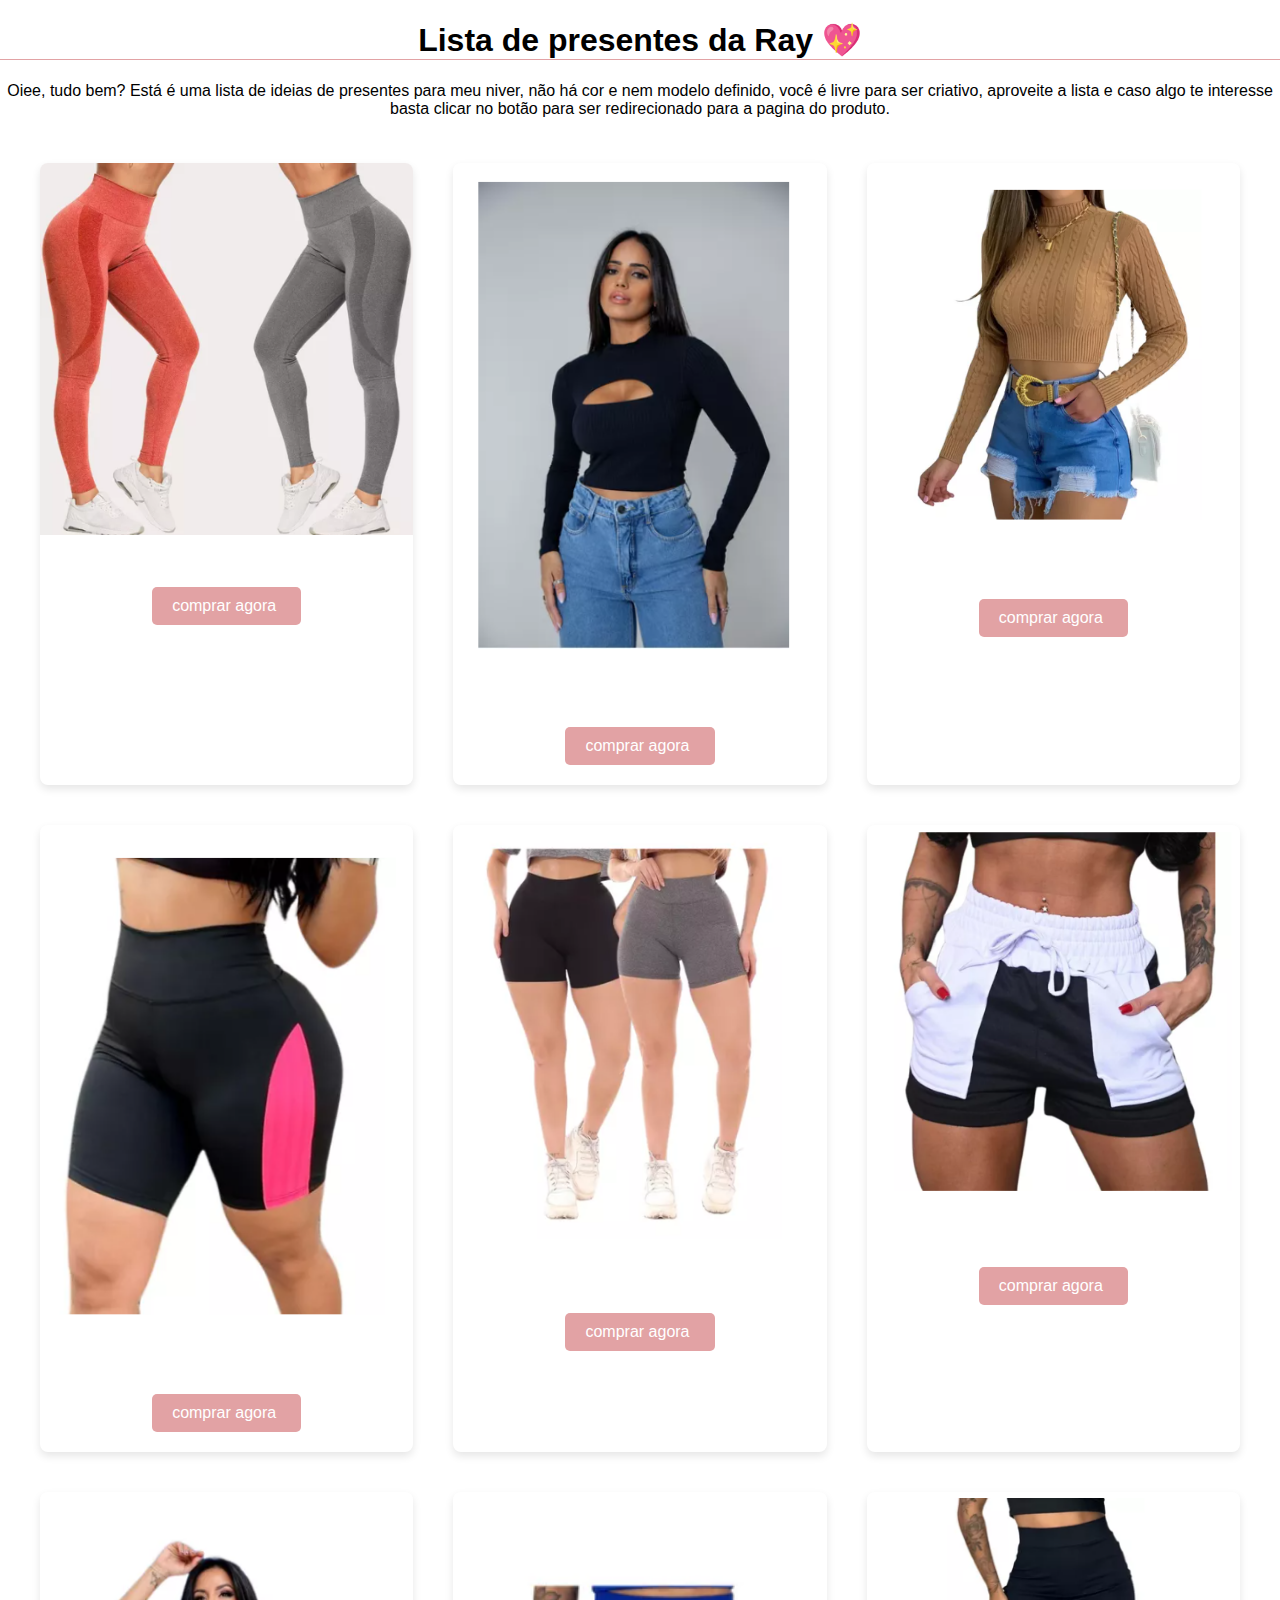
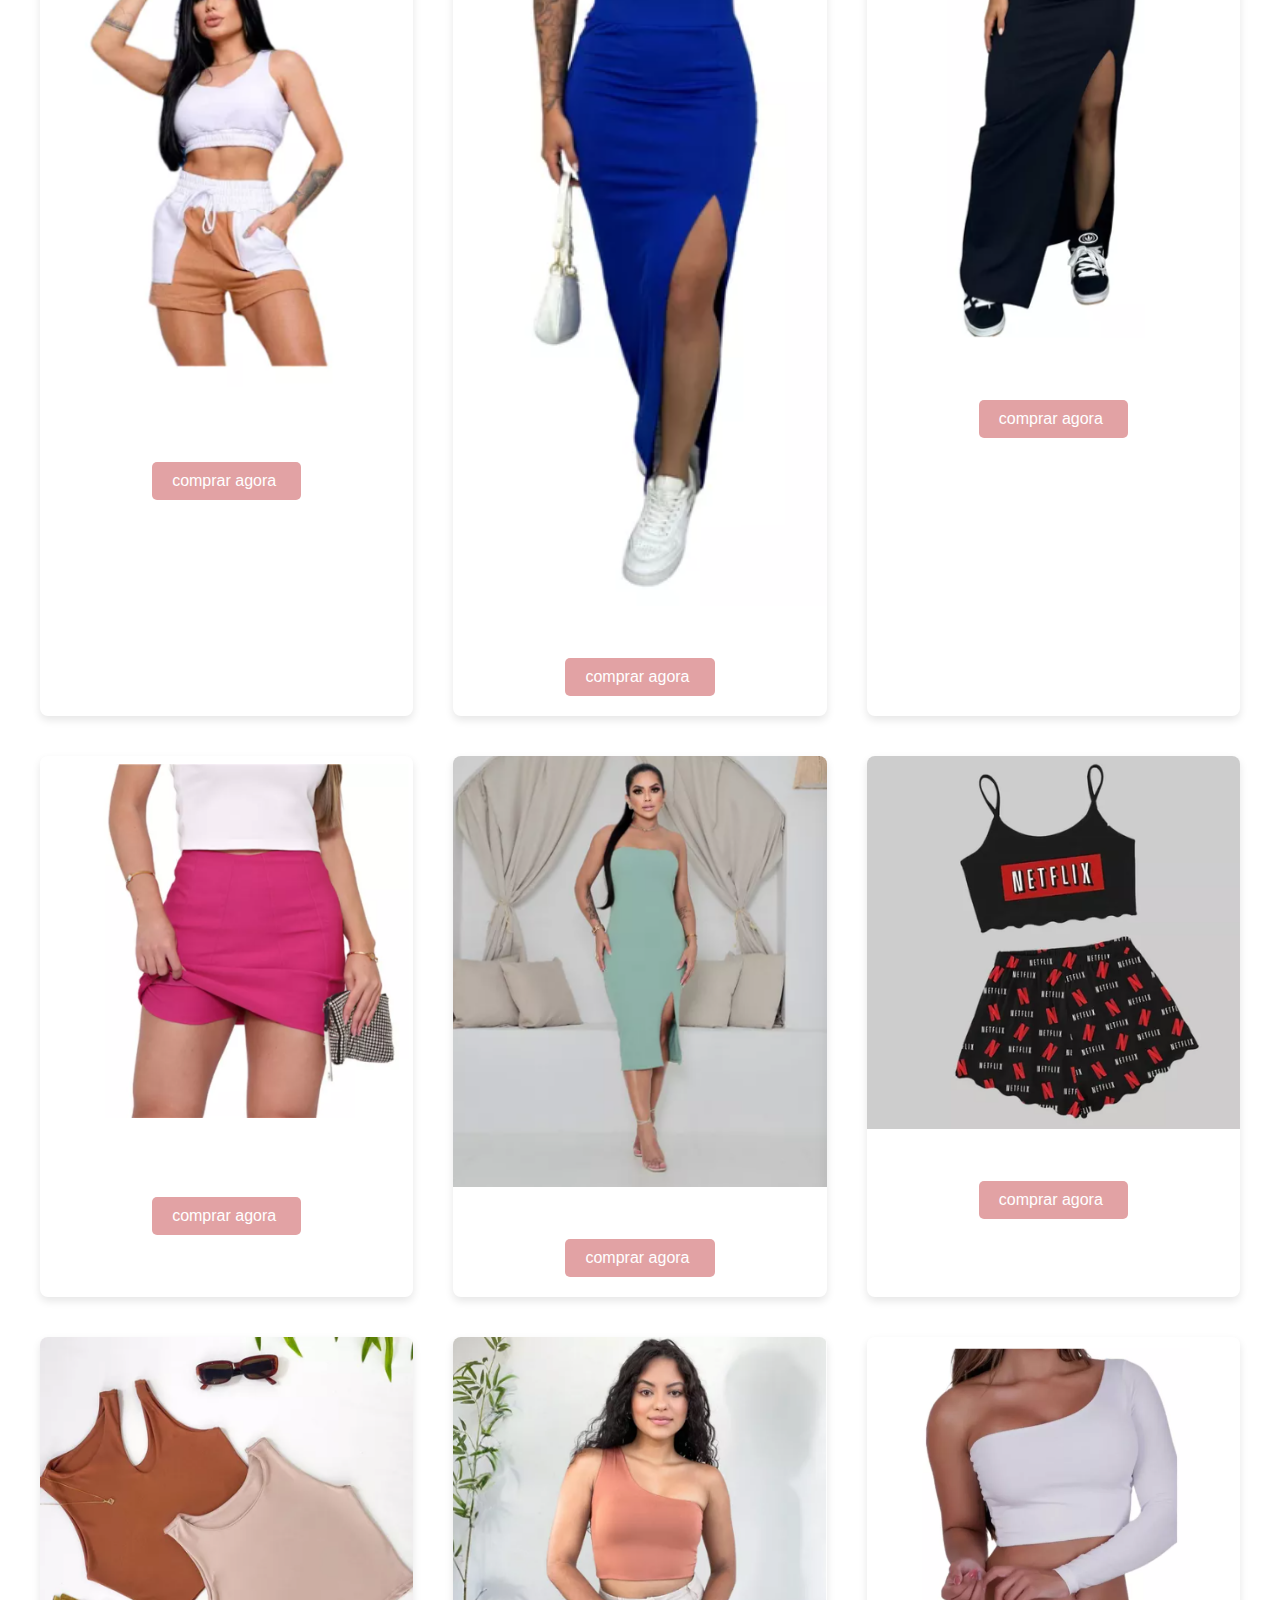
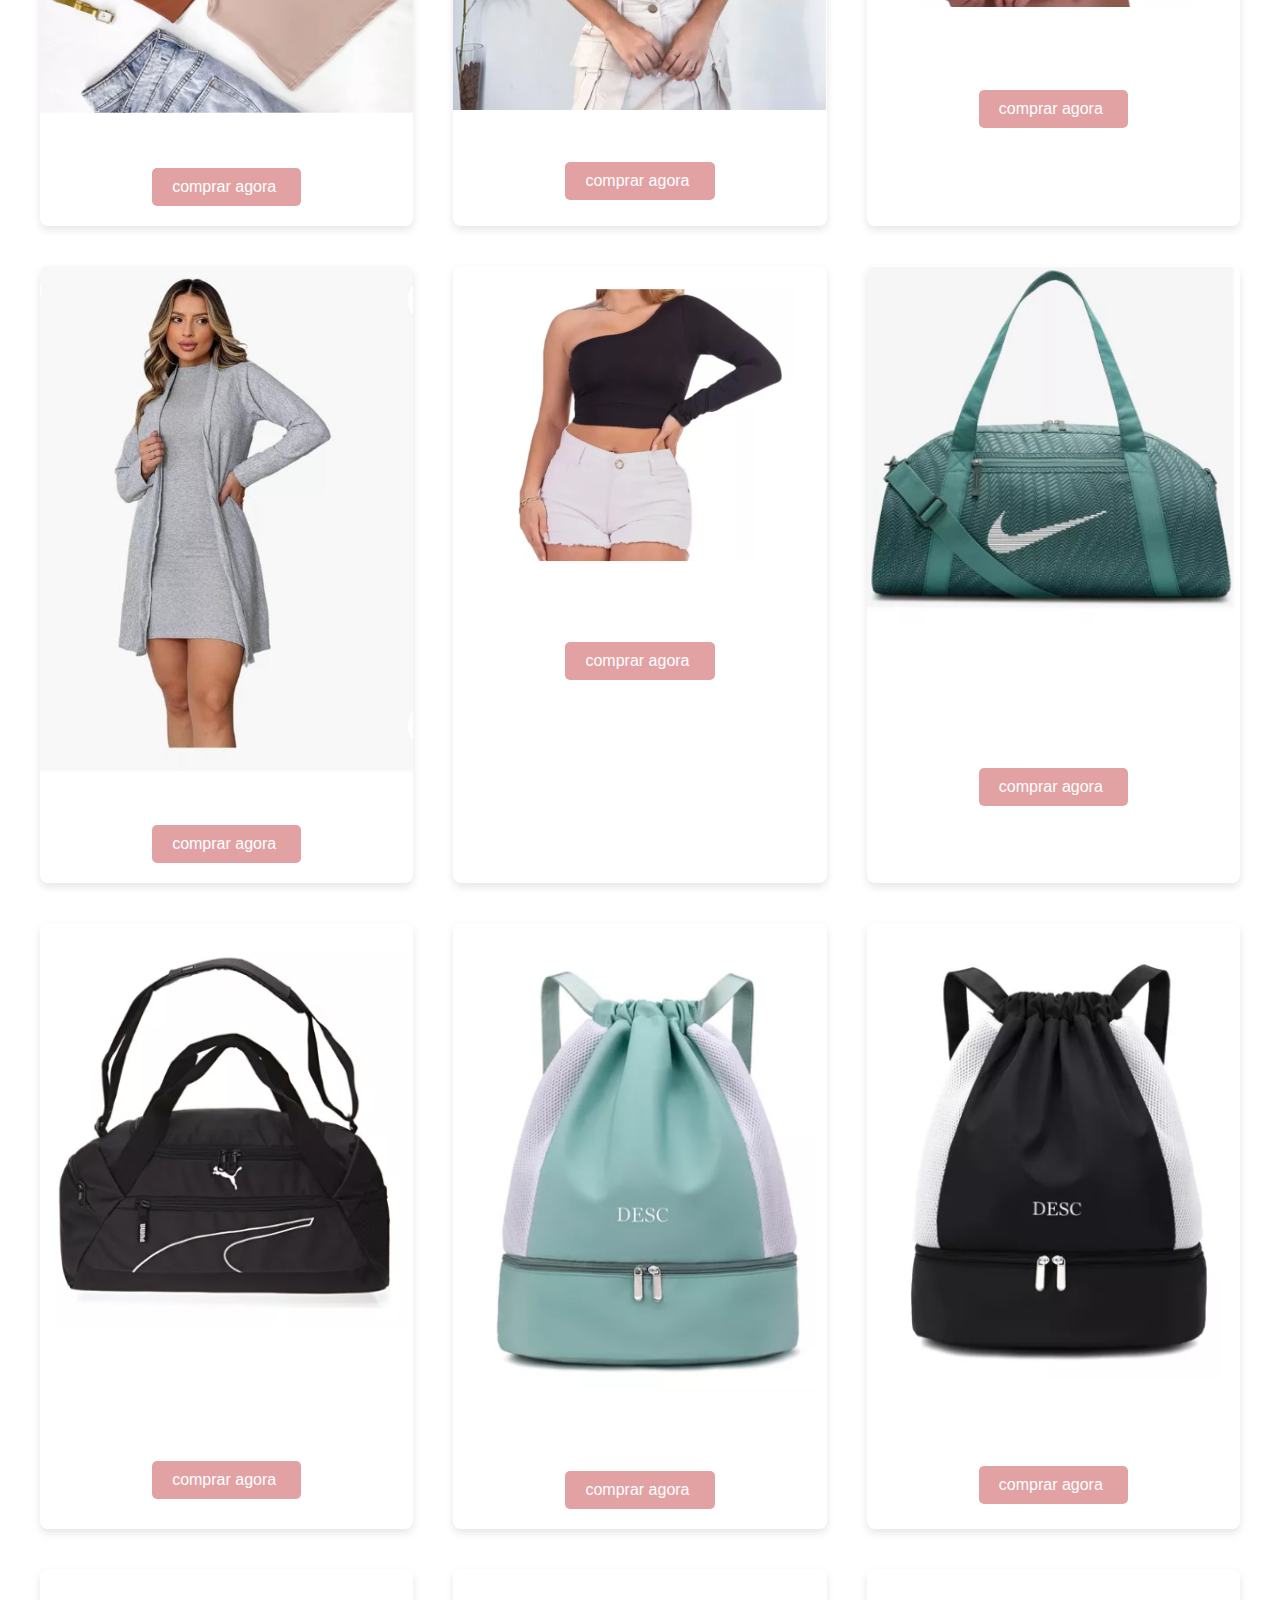
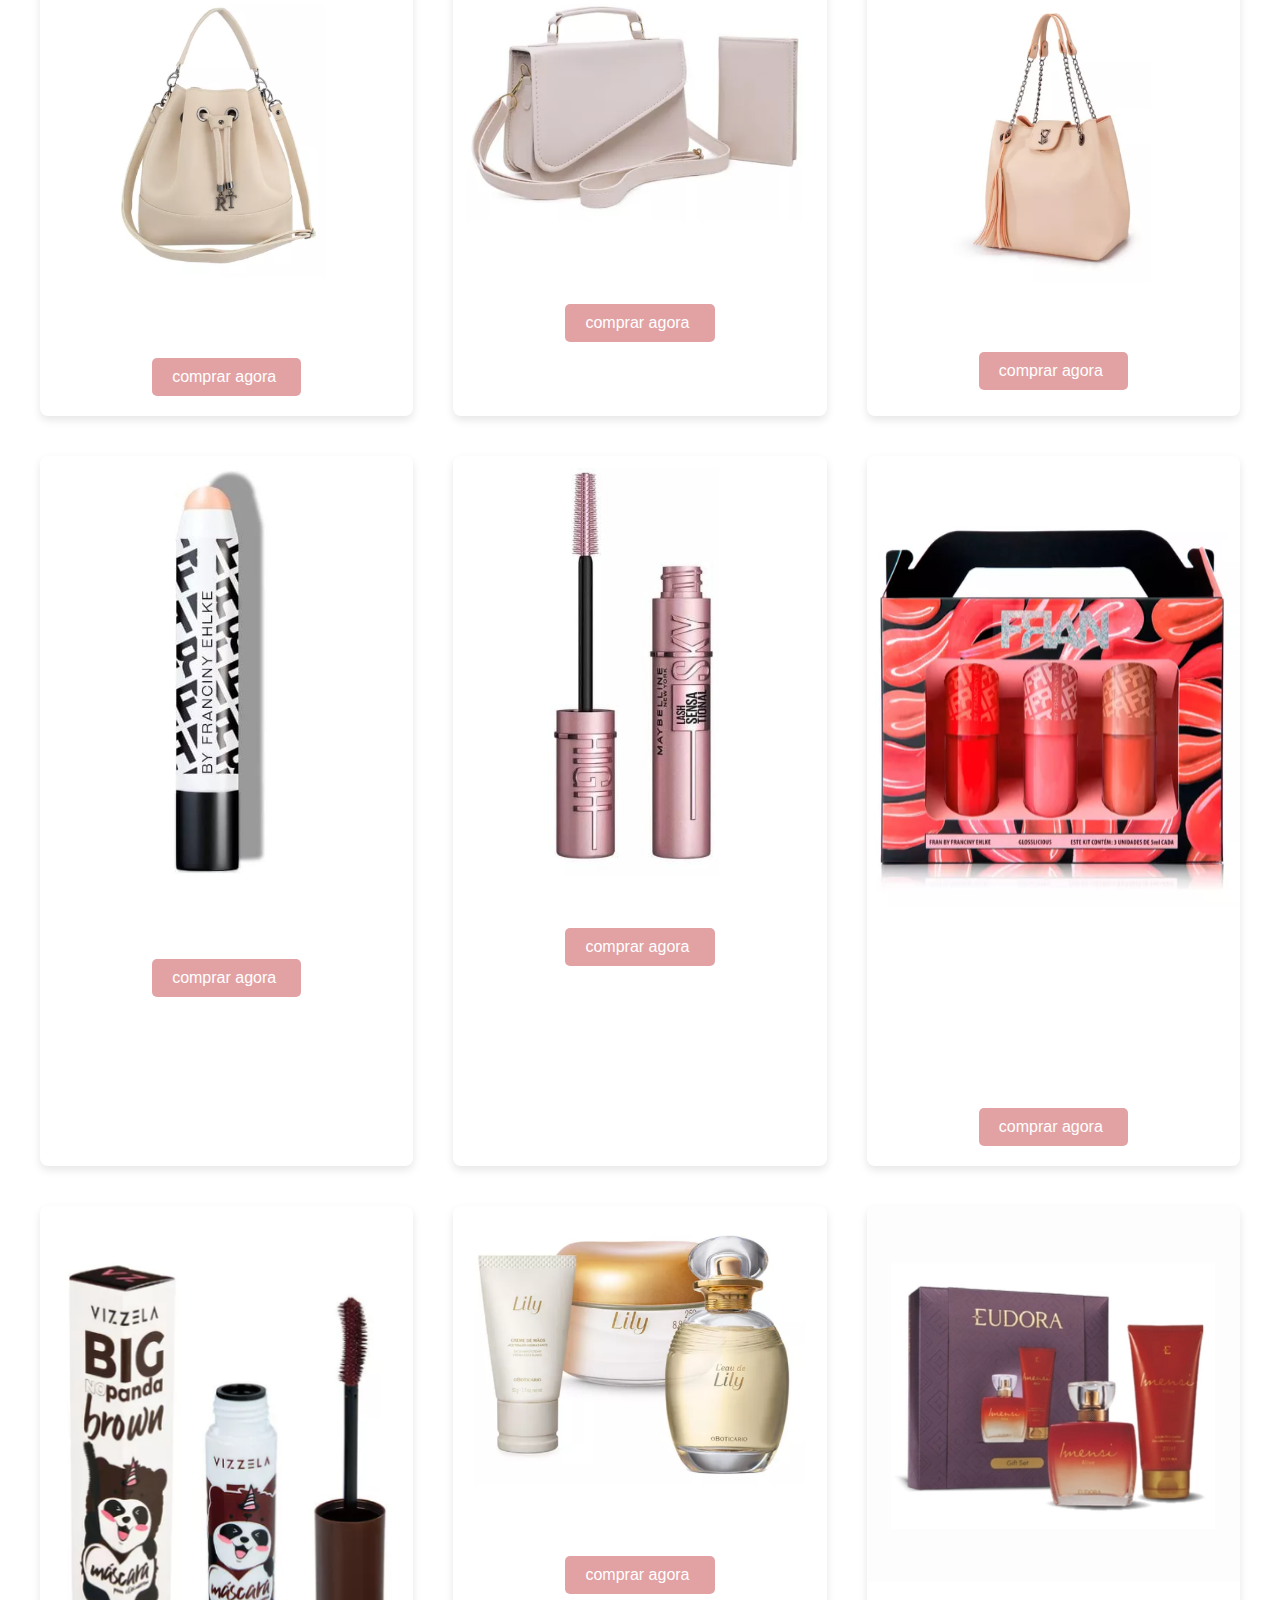
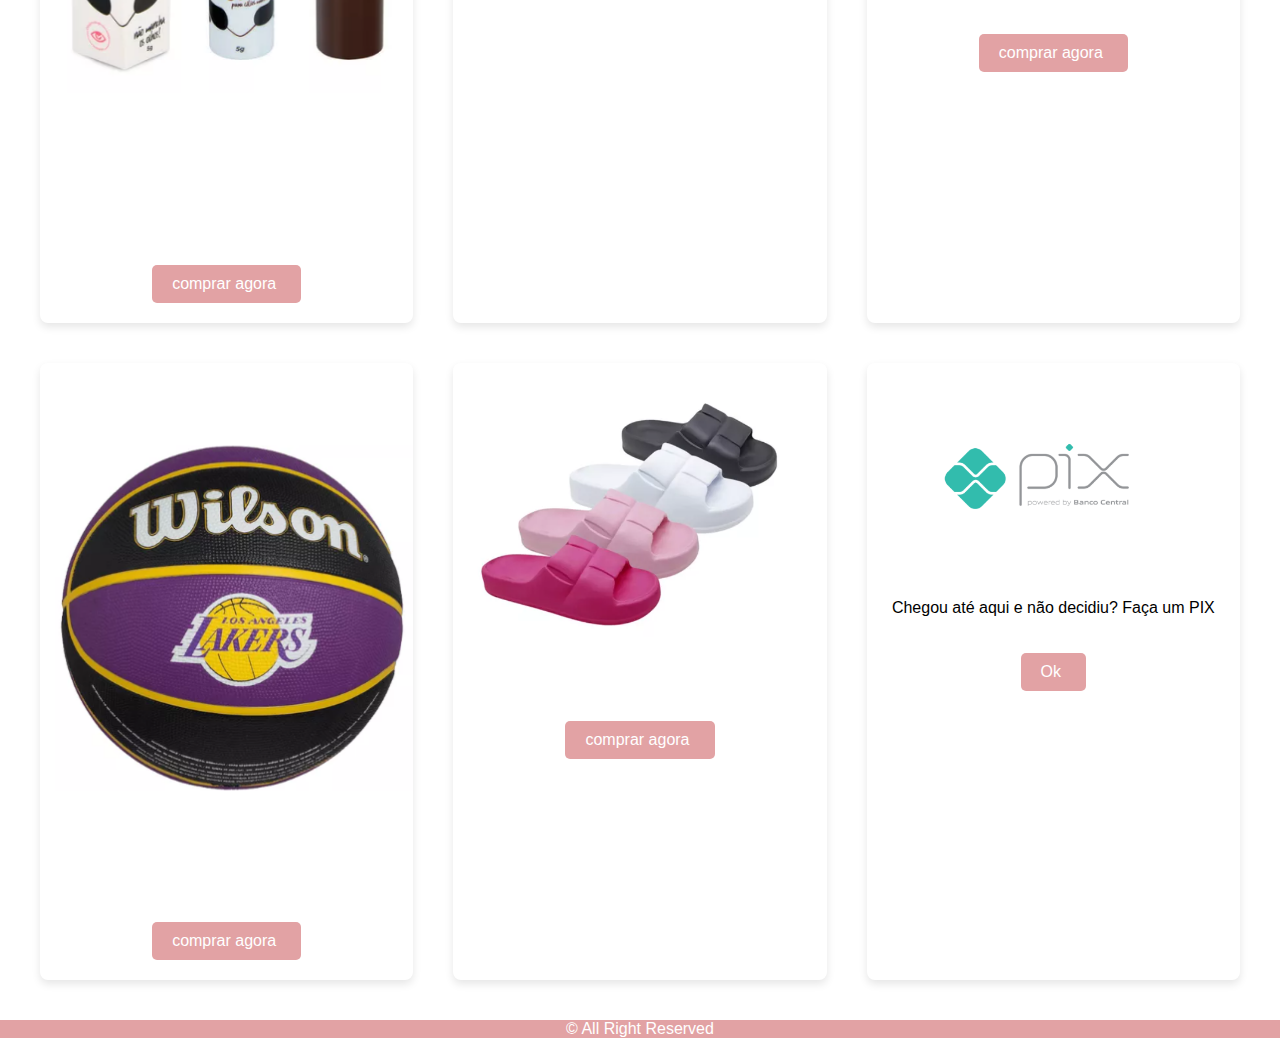
==== index.html @ d5399f1e "Add files via upload" ====
<!DOCTYPE html>
<html lang="en">
<head>
    <meta charset="UTF-8">
    <meta name="viewport" content="width=device-width, initial-scale=1.0">
    <link rel="stylesheet" href="css/style.css">
    <link rel="stylesheet" href="https://cdnjs.cloudflare.com/ajax/libs/font-awesome/6.6.0/css/all.min.css" integrity="sha512-Kc323vGBEqzTmouAECnVceyQqyqdsSiqLQISBL29aUW4U/M7pSPA/gEUZQqv1cwx4OnYxTxve5UMg5GT6L4JJg==" crossorigin="anonymous" referrerpolicy="no-referrer" />
    <title>Lista de presentes</title>
</head>
<body>
    <header>
        <h1 class="titulo">
            Lista de presentes da Ray  &#128150;
        </h1>
    </header>
    <main>
        <p class="introducao">Oiee, tudo bem? Está é uma lista de ideias de presentes para meu niver, não há cor e nem modelo definido, você é livre para ser criativo, aproveite a lista e caso algo te interesse basta clicar no botão para ser redirecionado para a pagina do produto. </p>
        <div class="container">
            <div class="box">
                <img src="imagens/calçaAcademia.png" alt="">
                <p></p>
                <a href="https://produto.mercadolivre.com.br/MLB-3792418787-kit-2-de-calca-legging-levanta-bumbum-fitness-sem-costura-_JM?attributes=FABRIC_DESIGN:TGlzbw==,COLOR_SECONDARY_COLOR:TXVsdGljb2xvcmlkbw== "><button>comprar agora<i class="fa-solid fa-arrow-right"></i></button></a>
            </div>
            <div class="box"><!---->
                <img src="imagens/croped.png" alt="">
                <p></p>
                <a href="https://produto.mercadolivre.com.br/MLB-4859145330-cropped-gringa-manga-longa-blusinha-blogueira-gola-alta-_JM?attributes=COLOR_SECONDARY_COLOR:QmVnZQ== "><button>comprar agora<i class="fa-solid fa-arrow-right"></i></button></a>
            </div>
            <div class="box">
                <img src="imagens/shortazul.png" alt="">
                <p></p>
                <a href="https://produto.mercadolivre.com.br/MLB-4455134202-cropped-feminino-manga-longa-blusa-tricot-trancada-blogueira-_JM?attributes=COLOR_SECONDARY_COLOR:TnVkZQ== "><button>comprar agora<i class="fa-solid fa-arrow-right"></i></button></a>
            </div>
            <div class="box">
                <img src="imagens/shortacademiarosa.png" alt="">
                <p></p>
                <a href="https://produto.mercadolivre.com.br/MLB-4958928386-shorts-feminino-legging-preto-com-detalhes-cos-alto-academia-_JM?attributes=COLOR_SECONDARY_COLOR:UGluaw== "><button>comprar agora<i class="fa-solid fa-arrow-right"></i></button></a>
            </div>
            <div class="box">
                <img src="imagens/shortneutro.png" alt="">
                <p></p>
                <a href="https://produto.mercadolivre.com.br/MLB-3816147020-kit-2-short-academia-suplex-cintura-alta-legging-grossa-lisa-_JM?attributes=COLOR_SECONDARY_COLOR:UHJldG8gZSBDaW56YQ== "><button>comprar agora<i class="fa-solid fa-arrow-right"></i></button></a>
            </div>
            <div class="box">
                <img src="imagens/boxeadora.png" alt="">
                <p></p>
                <a href="https://produto.mercadolivre.com.br/MLB-4941300220-short-feminino-moletinho-com-bolsos-moletom-esportivo-casual-_JM?attributes=FABRIC_DESIGN:TGlzYQ==,COLOR_SECONDARY_COLOR:UHJldG8= "><button>comprar agora<i class="fa-solid fa-arrow-right"></i></button></a>
            </div>
            <div class="box">
                <img src="imagens/boxeadoraclara.png" alt="">
                <p></p>
                <a href="https://produto.mercadolivre.com.br/MLB-4941300220-short-feminino-moletinho-com-bolsos-moletom-esportivo-casual-_JM?attributes=FABRIC_DESIGN:TGlzYQ==,COLOR_SECONDARY_COLOR:Q2FyYW1lbG8= "><button>comprar agora<i class="fa-solid fa-arrow-right"></i></button></a>
            </div>
            <div class="box">
                <img src="imagens/vestidoAzul.png" alt="">
                <p></p>
                <a href="https://produto.mercadolivre.com.br/MLB-4787902714-saia-feminina-longa-cintura-alta-modeladora-fenda-lateral-_JM?attributes=FABRIC_DESIGN:TGlzdHJhcw==,COLOR_SECONDARY_COLOR:QXp1bA== "><button>comprar agora<i class="fa-solid fa-arrow-right"></i></button></a>
            </div>
            <div class="box">
                <img src="imagens/vestidopreto.png" alt="">
                <p></p>
                <a href="https://produto.mercadolivre.com.br/MLB-4787902714-saia-feminina-longa-cintura-alta-modeladora-fenda-lateral-_JM?attributes=FABRIC_DESIGN:TGlzdHJhcw==,COLOR_SECONDARY_COLOR:UHJldG8= "><button>comprar agora<i class="fa-solid fa-arrow-right"></i></button></a>
            </div>
            <div class="box">
                <img src="imagens/saiarosa.png" alt="">
                <p></p>
                <a href="https://produto.mercadolivre.com.br/MLB-4990418696-short-saia-algodo-feminina-rosa-bengaline-elastano-moda-_JM?attributes=COLOR_SECONDARY_COLOR:Um9zYS1jaGljbGV0ZQ== "><button>comprar agora<i class="fa-solid fa-arrow-right"></i></button></a>
            </div>
            <div class="box">
                <img src="imagens/vestidoverde.png" alt="">
                <p></p>
                <a href="https://produto.mercadolivre.com.br/MLB-3820101737-vestido-tomara-que-caia-fenda-tubinho-midi-feminino-adulto-_JM?attributes=COLOR_SECONDARY_COLOR:VkVSREUgQ0xBUk8gdmVyw6NvIEJPSk8= "><button>comprar agora<i class="fa-solid fa-arrow-right"></i></button></a>
            </div>
            <div class="box">
                <img src="imagens/pijama.png" alt="">
                <p></p>
                <a href="https://produto.mercadolivre.com.br/MLB-2912654569-pijama-curto-cropped-ondinha-adulto-feminino-oncinha-_JM?attributes=COLOR_SECONDARY_COLOR:TkVURkxJWA=="><button>comprar agora<i class="fa-solid fa-arrow-right"></i></button></a>
            </div>
            <div class="box">
                <img src="imagens/blusinha.png" alt="">
                <p></p>
                <a href="https://produto.mercadolivre.com.br/MLB-3829274278-kit-2-croppeds-blusa-blusinha-feminina-regata-suplex-basica-_JM?attributes=COLOR_SECONDARY_COLOR:TWFycm9tL051ZGU="><button>comprar agora<i class="fa-solid fa-arrow-right"></i></button></a>
            </div>
            <div class="box">
                <img src="imagens/meiaropaSalmao.png" alt="">
                <p></p>
                <a href="https://produto.mercadolivre.com.br/MLB-3705844777-cropped-feminino-top-mula-manca-suplex-forrado-casual-basico-_JM?attributes=COLOR_SECONDARY_COLOR:TWFycm9t "><button>comprar agora<i class="fa-solid fa-arrow-right"></i></button></a>
            </div>
            <div class="box">
                <img src="imagens/meiaroupabranca.png" alt="">
                <p></p>
                <a href="https://produto.mercadolivre.com.br/MLB-3897637510-cropped-blusa-mula-manca-feminino-suplex-manga-longa-_JM?attributes=COLOR_SECONDARY_COLOR:QnJhbmNv "><button>comprar agora<i class="fa-solid fa-arrow-right"></i></button></a>
            </div>
            <div class="box">
                <img src="imagens/RoupaCinza.jpg" alt="">
                <p></p>
                <a href="https://produto.mercadolivre.com.br/MLB-3683852609-conjunto-feminino-lanzinha-vestido-regata-cardigan-trico-top-_JM?attributes=FABRIC_DESIGN:TGlzYQ==,COLOR_SECONDARY_COLOR:Um9zYQ=="><button>comprar agora<i class="fa-solid fa-arrow-right"></i></button></a>
            </div>
            <div class="box">
                <img src="imagens/preta.png" alt="">
                <p></p>
                <a href="https://produto.mercadolivre.com.br/MLB-3897637510-cropped-blusa-mula-manca-feminino-suplex-manga-longa-_JM?attributes=COLOR_SECONDARY_COLOR:UHJldG8="><button>comprar agora<i class="fa-solid fa-arrow-right"></i></button></a>
            </div>
            <div class="box">
                <img src="imagens/BagVerde.png" alt="">
                <p></p>
                <a href="https://www.mercadolivre.com.br/bolsa-nike-gym-club-feminina/p/MLB35044891#wid%3DMLB3641796671%26sid%3Dsearch%26searchVariation%3DMLB35044891%26position%3D4%26search_layout%3Dgrid%26type%3Dproduct%26tracking_id%3Dad38c7e5-5700-4c4a-9c01-e7b6abc99ac3"></a><button>comprar agora<i class="fa-solid fa-arrow-right"></i></button></a>
            </div>
            <div class="box">
                <img src="imagens/BagPuma.png" alt="">
                <p></p>
                <a href="https://www.mercadolivre.com.br/bolsa-esportiva-fundamentals-small-sports-preto-puma/p/MLB29590227"><button>comprar agora<i class="fa-solid fa-arrow-right"></i></button></a>
            </div>
            <div class="box">
                <img src="imagens/SacolinhaVerde.png" alt="">
                <p></p>
                <a href="https://www.mercadolivre.com.br/mochila-bag-esportiva-futebol-basquete-beach-academia-cor-verde-desenho-do-tecido-liso/p/MLB30914167"><button>comprar agora<i class="fa-solid fa-arrow-right"></i></button></a>
            </div>
            <div class="box">
                <img src="imagens/SacolinhaPreta.png" alt="">
                <p></p>
                <a href="https://www.mercadolivre.com.br/bolsa-academia-sacola-bag-mochila-treino-impermeavel-costas-cor-preto-desenho-do-tecido-liso/p/MLB30914452"><button>comprar agora<i class="fa-solid fa-arrow-right"></i></button></a>
            </div>
            <div class="box">
                <img src="imagens/bolsacreme.png" alt="">
                <p></p>
                <a href="https://produto.mercadolivre.com.br/MLB-3652728045-bolsa-tiracolo-bucket-feminina-com-alca-ajustavel-retta-_JM?attributes=FABRIC_DESIGN:TGlzYQ==,COLOR_SECONDARY_COLOR:QmVnZQ==,HARDWARE_FINISH:TsOtcXVlbA==,SHOULDER_STRAP_COLOR:QmVnZQ=="><button>comprar agora<i class="fa-solid fa-arrow-right"></i></button></a>
            </div>
            <div class="box">
                <img src="imagens/BolsaBranca.png" alt="">
                <p></p>
                <a href="https://produto.mercadolivre.com.br/MLB-2032568724-bolsa-festa-feminina-de-lado-clutch-luxopromoco-ate-acabar-_JM?attributes=FABRIC_DESIGN:TGlzbw==,SHOULDER_STRAP_COLOR:RGUgYWNvcmRvIGNvbSBhIGJvbHNh,HARDWARE_FINISH:TsOtcXVlbA==,COLOR_SECONDARY_COLOR:UGFsaGE="><button>comprar agora<i class="fa-solid fa-arrow-right"></i></button></a>
            </div>
            <div class="box">
                <img src="imagens/bolsaneutra.png" alt="">
                <p></p>
                <a href="https://produto.mercadolivre.com.br/MLB-2027784737-bolsa-feminina-shopper-grande-bolsinha-promoco-lancamento-_JM?attributes=COLOR_SECONDARY_COLOR:QmVnZQ=="><button>comprar agora<i class="fa-solid fa-arrow-right"></i></button></a>
            </div>
            <div class="box">
                <img src="imagens/Corretivo.jpg" alt="">
                <p></p>
                <a href="https://www.mercadolivre.com.br/corretivo-cover-stick-c-01-4g-fran-by-franciny-ehlke-tom-rosado/p/MLB23532969 "><button>comprar agora<i class="fa-solid fa-arrow-right"></i></button></a>
            </div>
            <div class="box">
                <img src="imagens/Rimel.jpg" alt="">
                <p></p>
                <a href="https://www.mercadolivre.com.br/mascara-de-cilios-sky-high-lavavel-maybelline-cor801-very-black/p/MLB17334836 "><button>comprar agora<i class="fa-solid fa-arrow-right"></i></button></a>
            </div>
            <div class="box">
                <img src="imagens/maquiagemRosa.png" alt="">
                <p></p>
                <a href="https://www.mercadolivre.com.br/glosslicious-gloss-labial-kit-3un-franciny-ehlke-acabamento-brilhante-cor-franciny-ehlke-glosslicious/p/MLB37946694"><button>comprar agora<i class="fa-solid fa-arrow-right"></i></button></a>
            </div>
            <div class="box">
                <img src="imagens/maquiagemMarrom.png" alt="">
                <p></p>
                <a href="https://www.mercadolivre.com.br/mascara-de-cilios-big-no-panda-brown-vizzela-cor-marrom/p/MLB25906616 "><button>comprar agora<i class="fa-solid fa-arrow-right"></i></button></a>
            </div>
            <div class="box">
                <img src="imagens/perfumeCreme.png" alt="">
                <p></p>
                <a href="https://produto.mercadolivre.com.br/MLB-3793891951-kit-lily-deo-colnia-75ml-creme-acetinado-desodorante-corporal-250g-creme-para-mos-50g-_JM "><button>comprar agora<i class="fa-solid fa-arrow-right"></i></button></a>
            </div>
            <div class="box">
                <img src="imagens/perfumeRoxo.png" alt="">
                <p></p>
                <a href="https://produto.mercadolivre.com.br/MLB-3622865069-kit-presente-perfume-feminino-imensi-alive-eudora-_JM "><button>comprar agora<i class="fa-solid fa-arrow-right"></i></button></a>
            </div>
            <div class="box">
                <img src="imagens/BolaBasquete.png" alt="">
                <p></p>
                <a href="https://www.mercadolivre.com.br/bola-de-basquete-nba-wilson-team-tribute-tam-7-cor-la-lakers/p/MLB24229569"><button>comprar agora<i class="fa-solid fa-arrow-right"></i></button></a>
            </div>
            <div class="box">
                <img src="imagens/chinelos.png" alt="">
                <p></p>
                <a href="https://produto.mercadolivre.com.br/MLB-3570621729-chinelo-nuvem-slide-leve-macio-eva-ortopedico-confortavel-_JM?attributes=COLOR_SECONDARY_COLOR%3AUHJldG8%3D&quantity=1"><button>comprar agora<i class="fa-solid fa-arrow-right"></i></button></a>
            </div>
            <div class="box">
                <img src="imagens/pix.png" alt="">
                <p style="text-align: center;">Chegou até aqui e não decidiu? Faça um PIX</p>
                <a href="linkdomercadopago"><button>Ok<i class="fa-solid fa-check"></i></button></a>
            </div>
        </div>
    </main>
    <footer>
        &copy; All Right Reserved
    </footer> 
    
</body>
</html>
---- css/style.css ----
body {
    font-family: Arial, sans-serif;
    margin: 0;
    padding: 0;
    box-sizing: border-box;
}

.titulo{
    text-align: center;
    border-bottom: 1px solid #e2a2a4;
    width: 100%;
}

.introducao{
    text-align: center;
    margin: 5px;    
}

.container {
    display: flex;
    flex-wrap: wrap;
    justify-content: space-around;
    padding: 20px;
}

.box {
    background-color: #fff;
    border-radius: 8px;
    box-shadow: 0 4px 8px rgba(0, 0, 0, 0.1);
    margin: 20px;
    width: calc(33.333% - 40px);
    display: flex;
    flex-direction: column;
    align-items: center;
    transition: transform 0.3s ease;
}

.box:hover {
    transform: translateY(-10px);
}

.box img {
    width: 100%;
    height: auto;
    border-top-left-radius: 8px;
    border-top-right-radius: 8px;
}

.box h3 {
    margin: 20px 0;
    font-size: 1.2em;
    text-align: center;
}

.box p {
    font-size: 1em;
    text-align: center;
    padding: 0 15px;
}

.box button {
    background-color: #e2a2a4;
    color: white;
    padding: 10px 20px;
    margin: 20px 0;
    border: none;
    border-radius: 5px;
    cursor: pointer;
    font-size: 1em;
    transition: background-color 0.3s ease;
}

.box button:hover {
    background-color: #45a049;
}

.box button i{
    margin: 0 0 0 5px;
}

footer{
    width: 100%;
    height: auto;
    text-align: center;
    background-color: #e2a2a4;
    color: #fff;
}

@media (max-width: 768px) {
    .box {
        width: calc(50% - 40px);
    }
}

@media (max-width: 480px) {
    .box {
        width: calc(100% - 40px);
    }
}
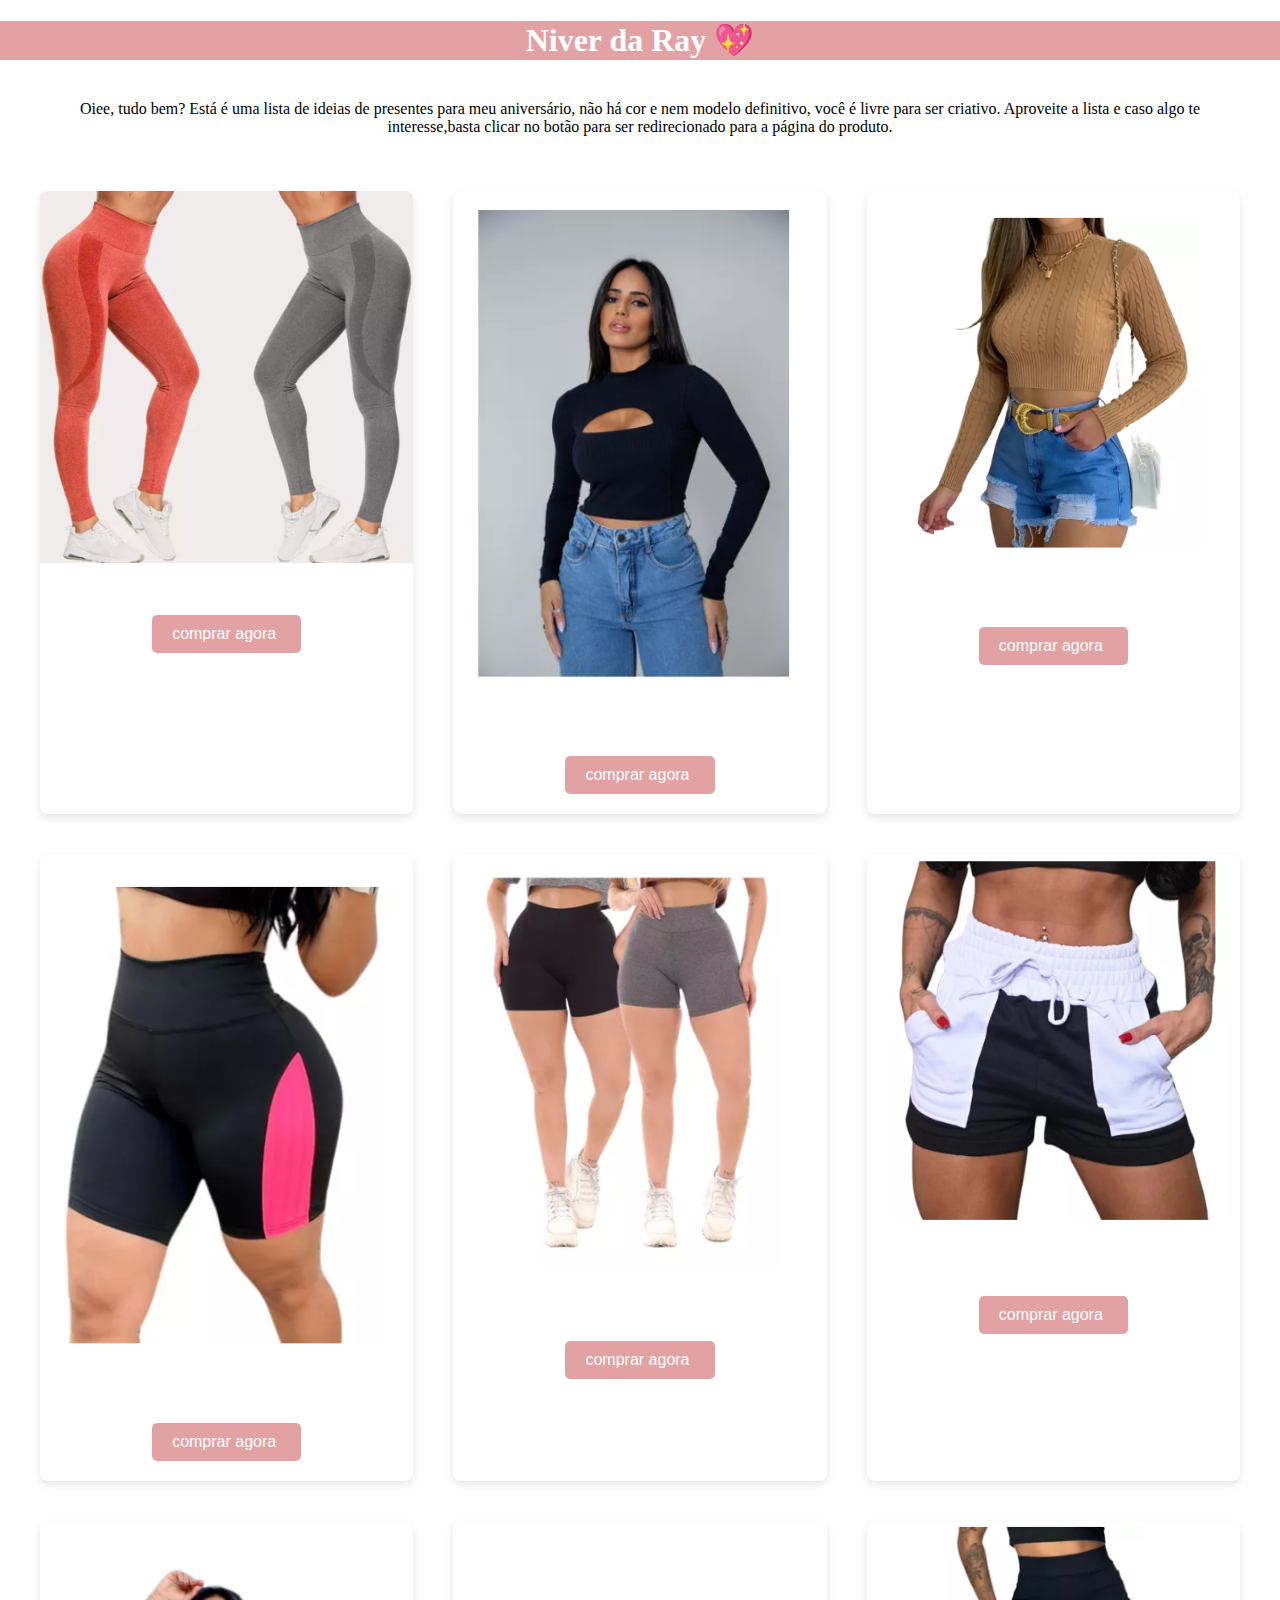
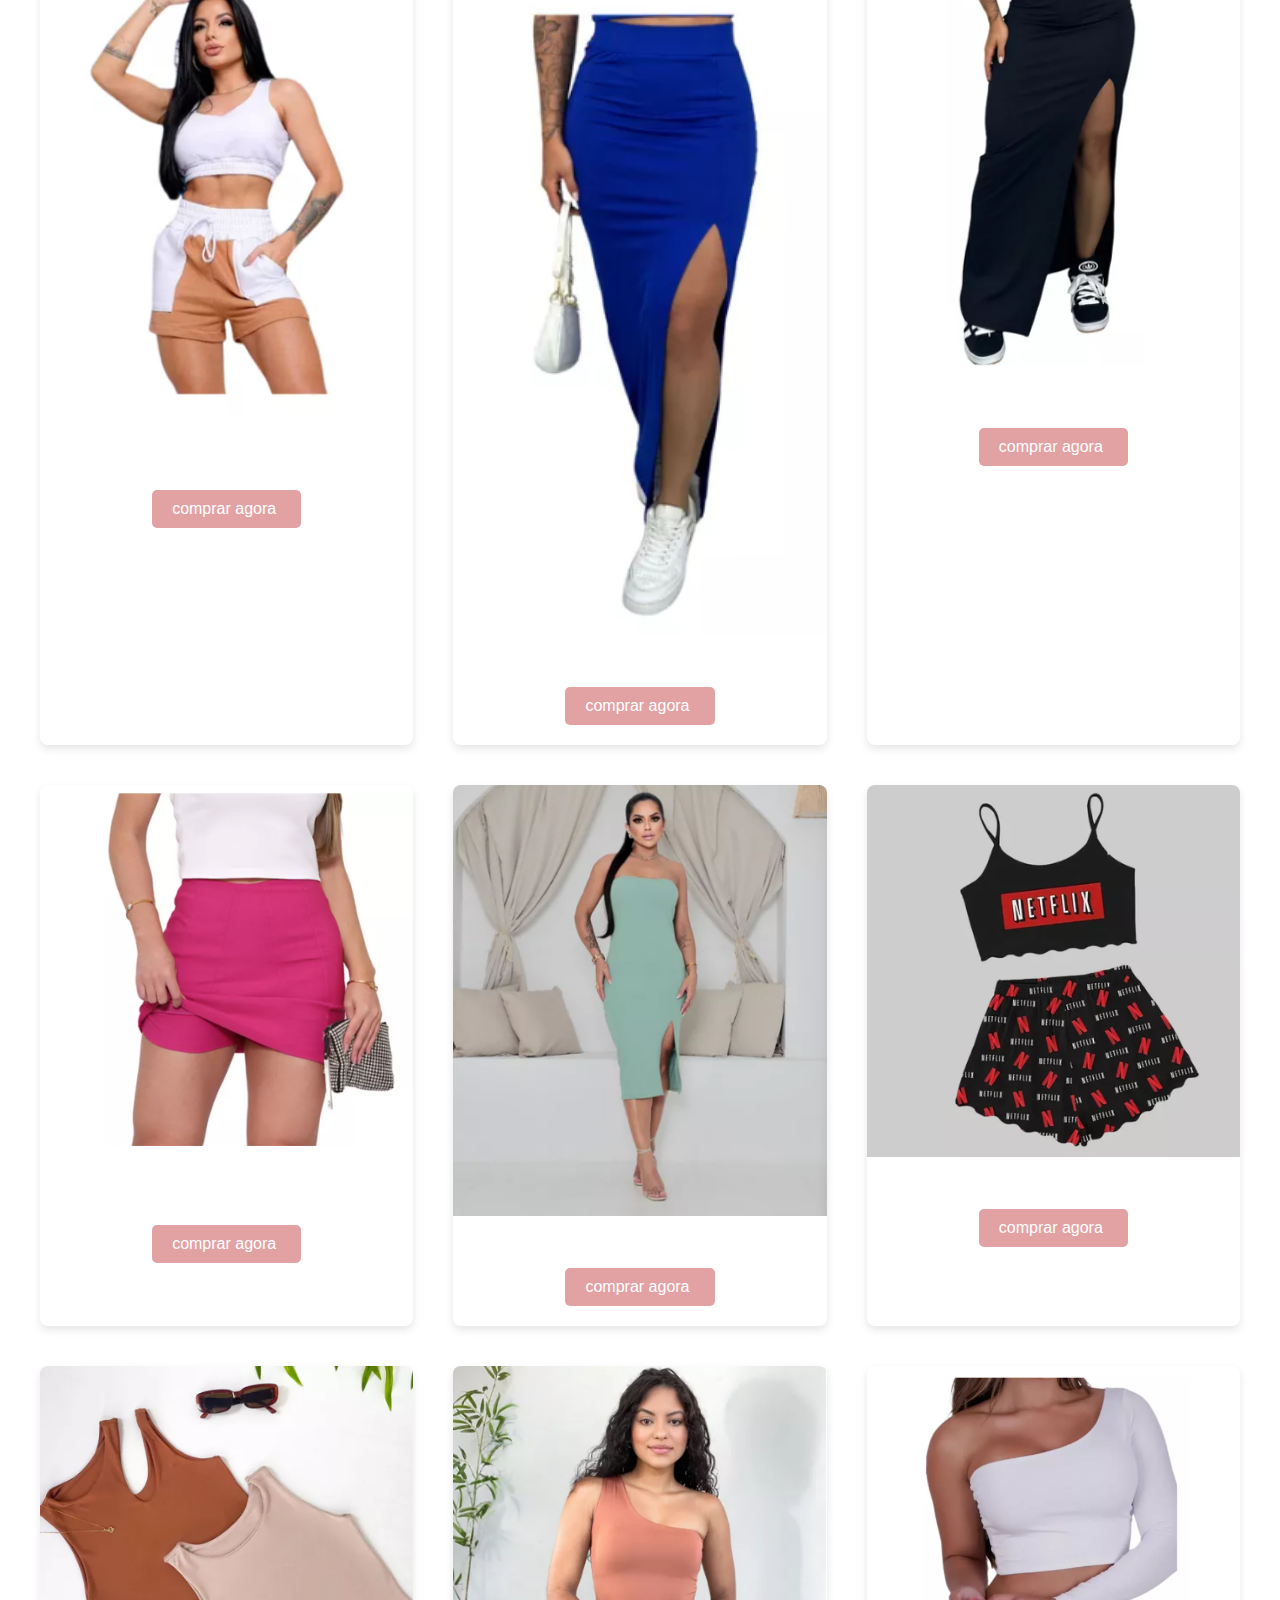
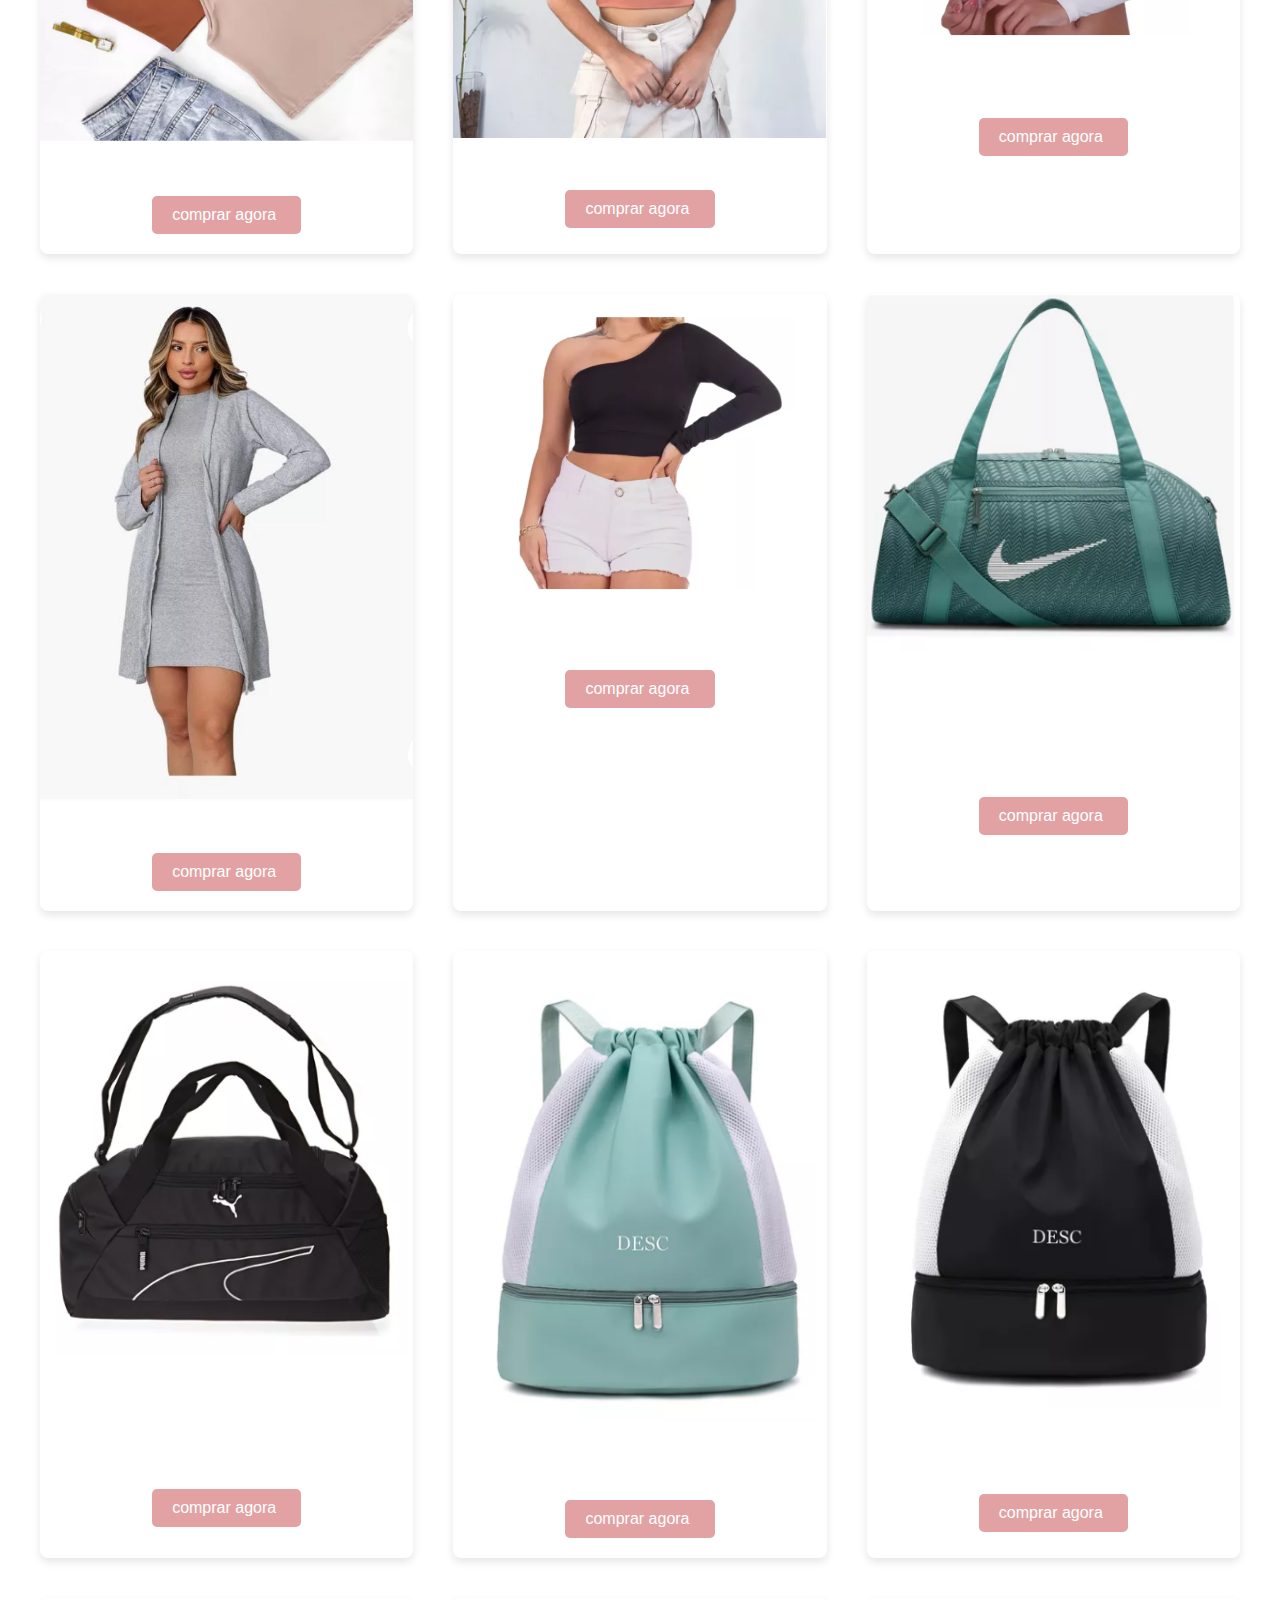
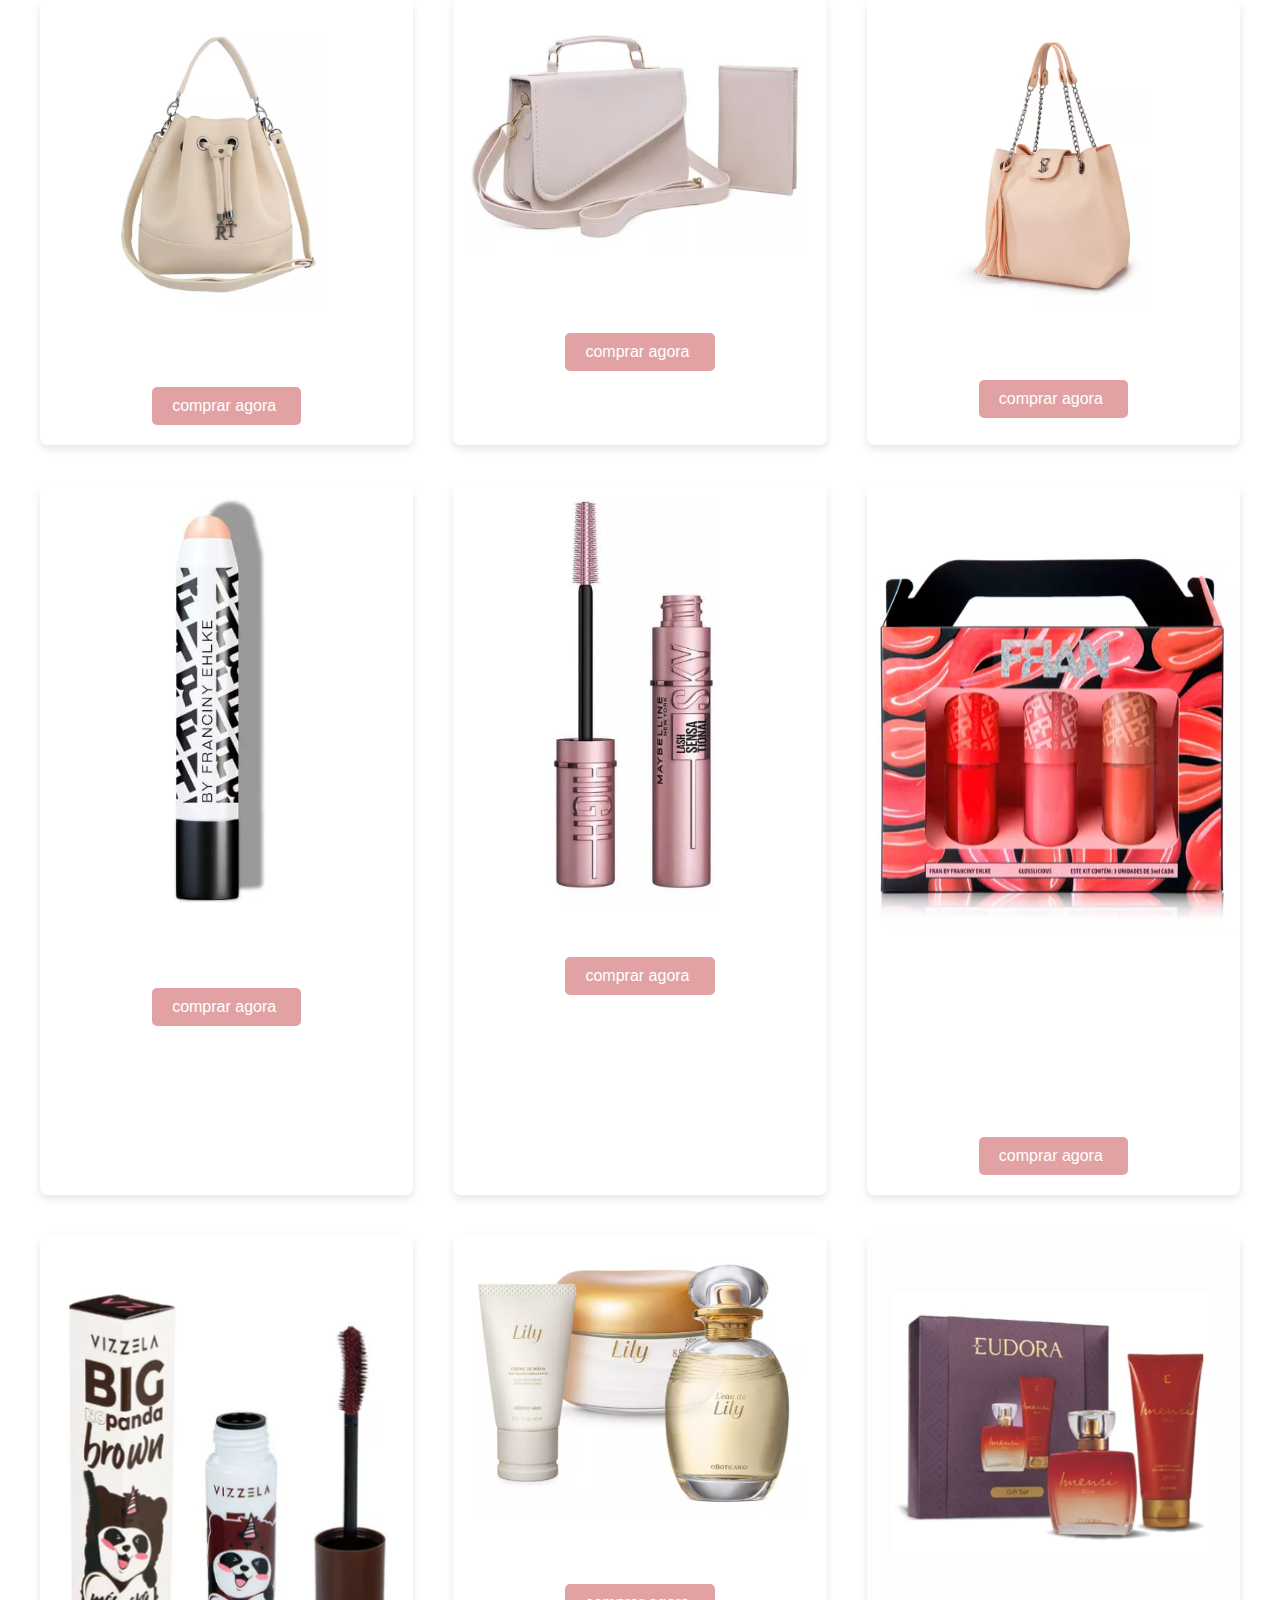
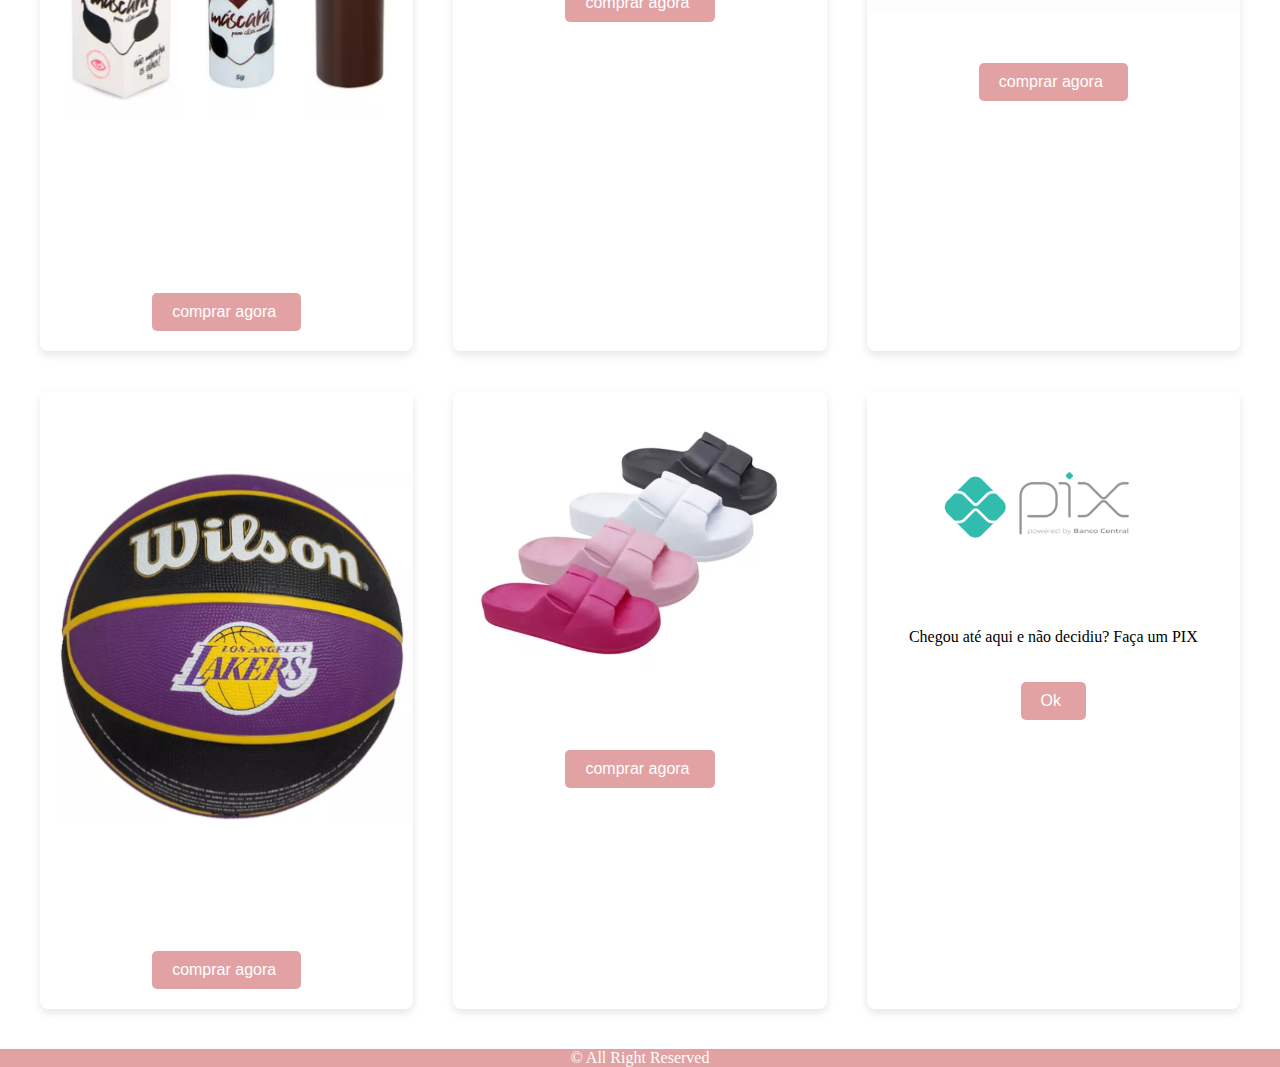
==== commit 373ba8df: "Add files via upload" ====
--- a/index.html
+++ b/index.html
@@ -1,5 +1,5 @@
 <!DOCTYPE html>
-<html lang="en">
+<html lang="pt-br">
 <head>
     <meta charset="UTF-8">
     <meta name="viewport" content="width=device-width, initial-scale=1.0">
@@ -10,11 +10,11 @@
 <body>
     <header>
         <h1 class="titulo">
-            Lista de presentes da Ray  &#128150;
+            Niver da Ray  &#128150;
         </h1>
     </header>
     <main>
-        <p class="introducao">Oiee, tudo bem? Está é uma lista de ideias de presentes para meu niver, não há cor e nem modelo definido, você é livre para ser criativo, aproveite a lista e caso algo te interesse basta clicar no botão para ser redirecionado para a pagina do produto. </p>
+        <p class="introducao">Oiee, tudo bem? Está é uma lista de ideias de presentes para meu aniversário, não há cor e nem modelo definitivo, você é livre para ser criativo. Aproveite a lista e caso algo te interesse,basta clicar no botão para ser redirecionado para a página do produto.</p>
         <div class="container">
             <div class="box">
                 <img src="imagens/calçaAcademia.png" alt="">
--- a/css/style.css
+++ b/css/style.css
@@ -1,5 +1,5 @@
+@import url('https://fonts.googleapis.com/css2?family=Dancing+Script:wght@400..700&display=swap');
 body {
-    font-family: Arial, sans-serif;
     margin: 0;
     padding: 0;
     box-sizing: border-box;
@@ -7,13 +7,16 @@
 
 .titulo{
     text-align: center;
+    background-color: #e2a2a4;
+    color: #fff;
     border-bottom: 1px solid #e2a2a4;
     width: 100%;
 }
 
 .introducao{
     text-align: center;
-    margin: 5px;    
+    margin: 40px 50px 15px 50px; 
+
 }
 
 .container {
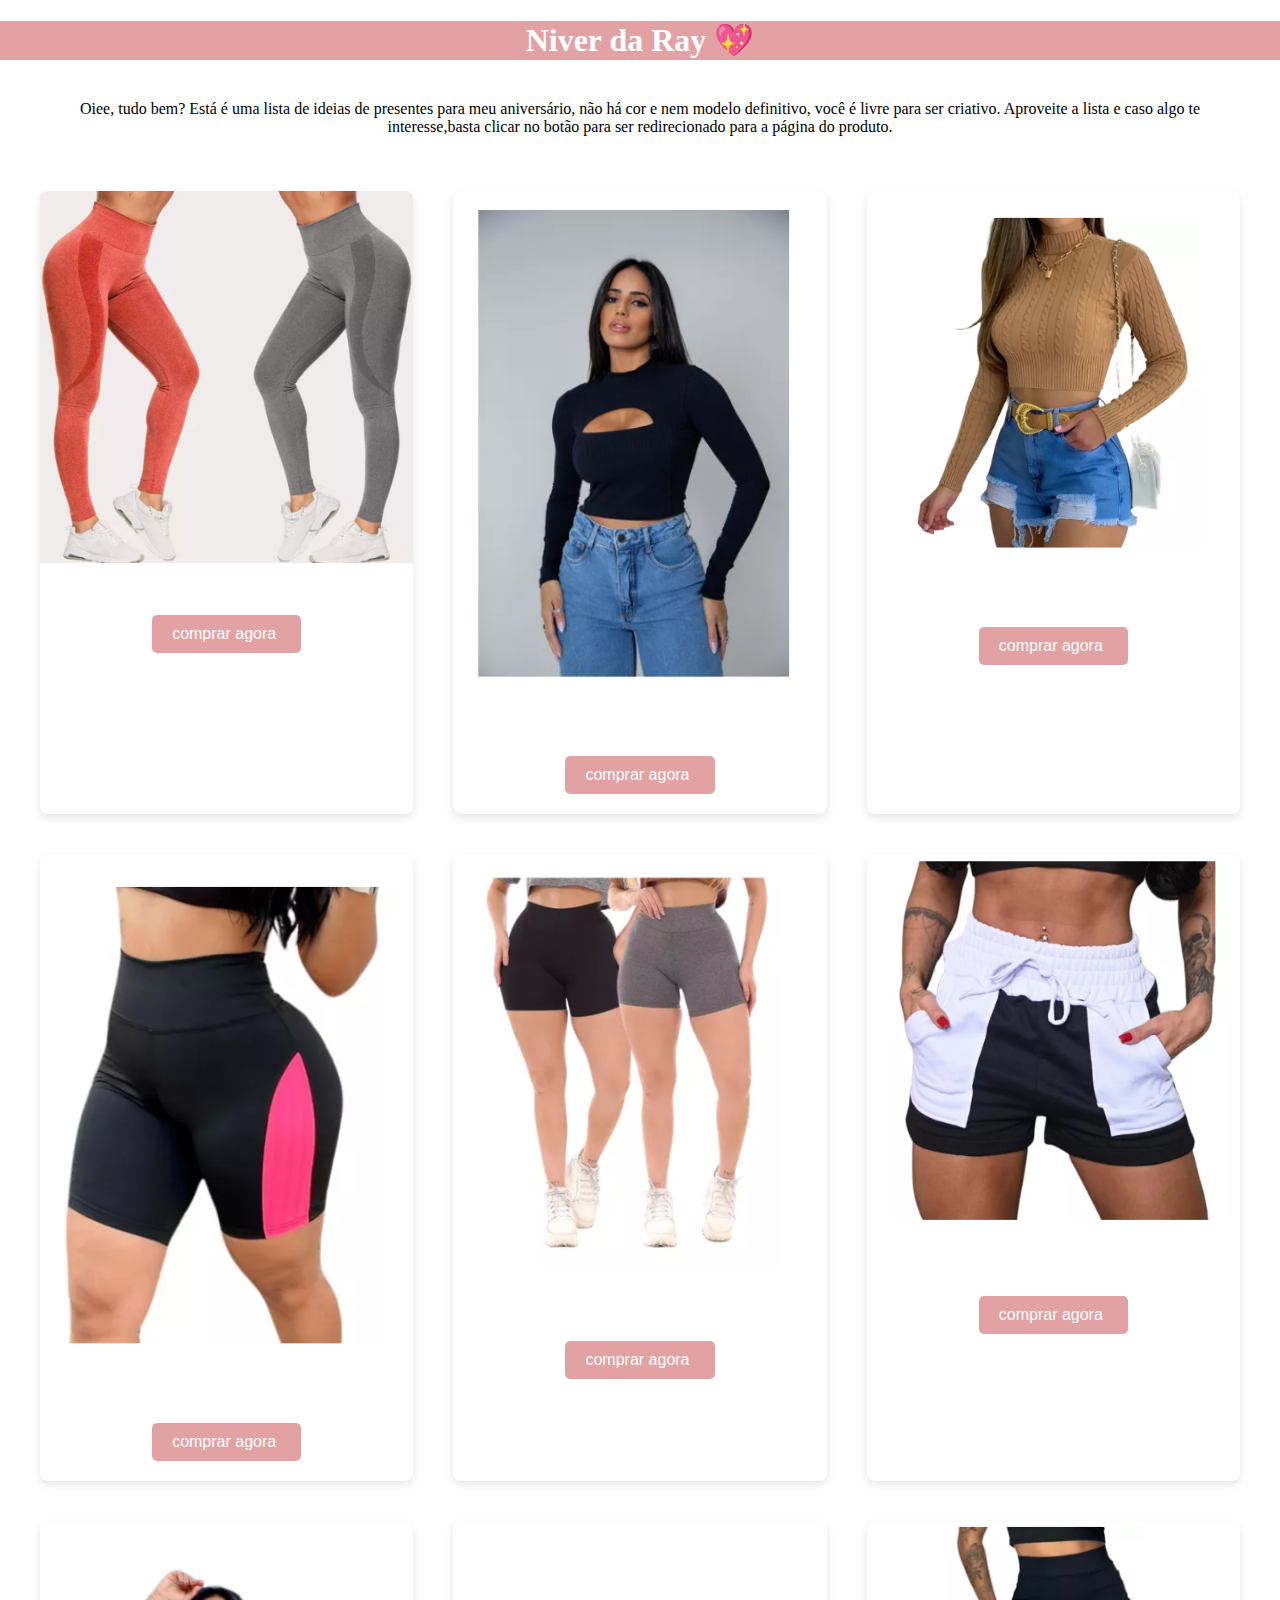
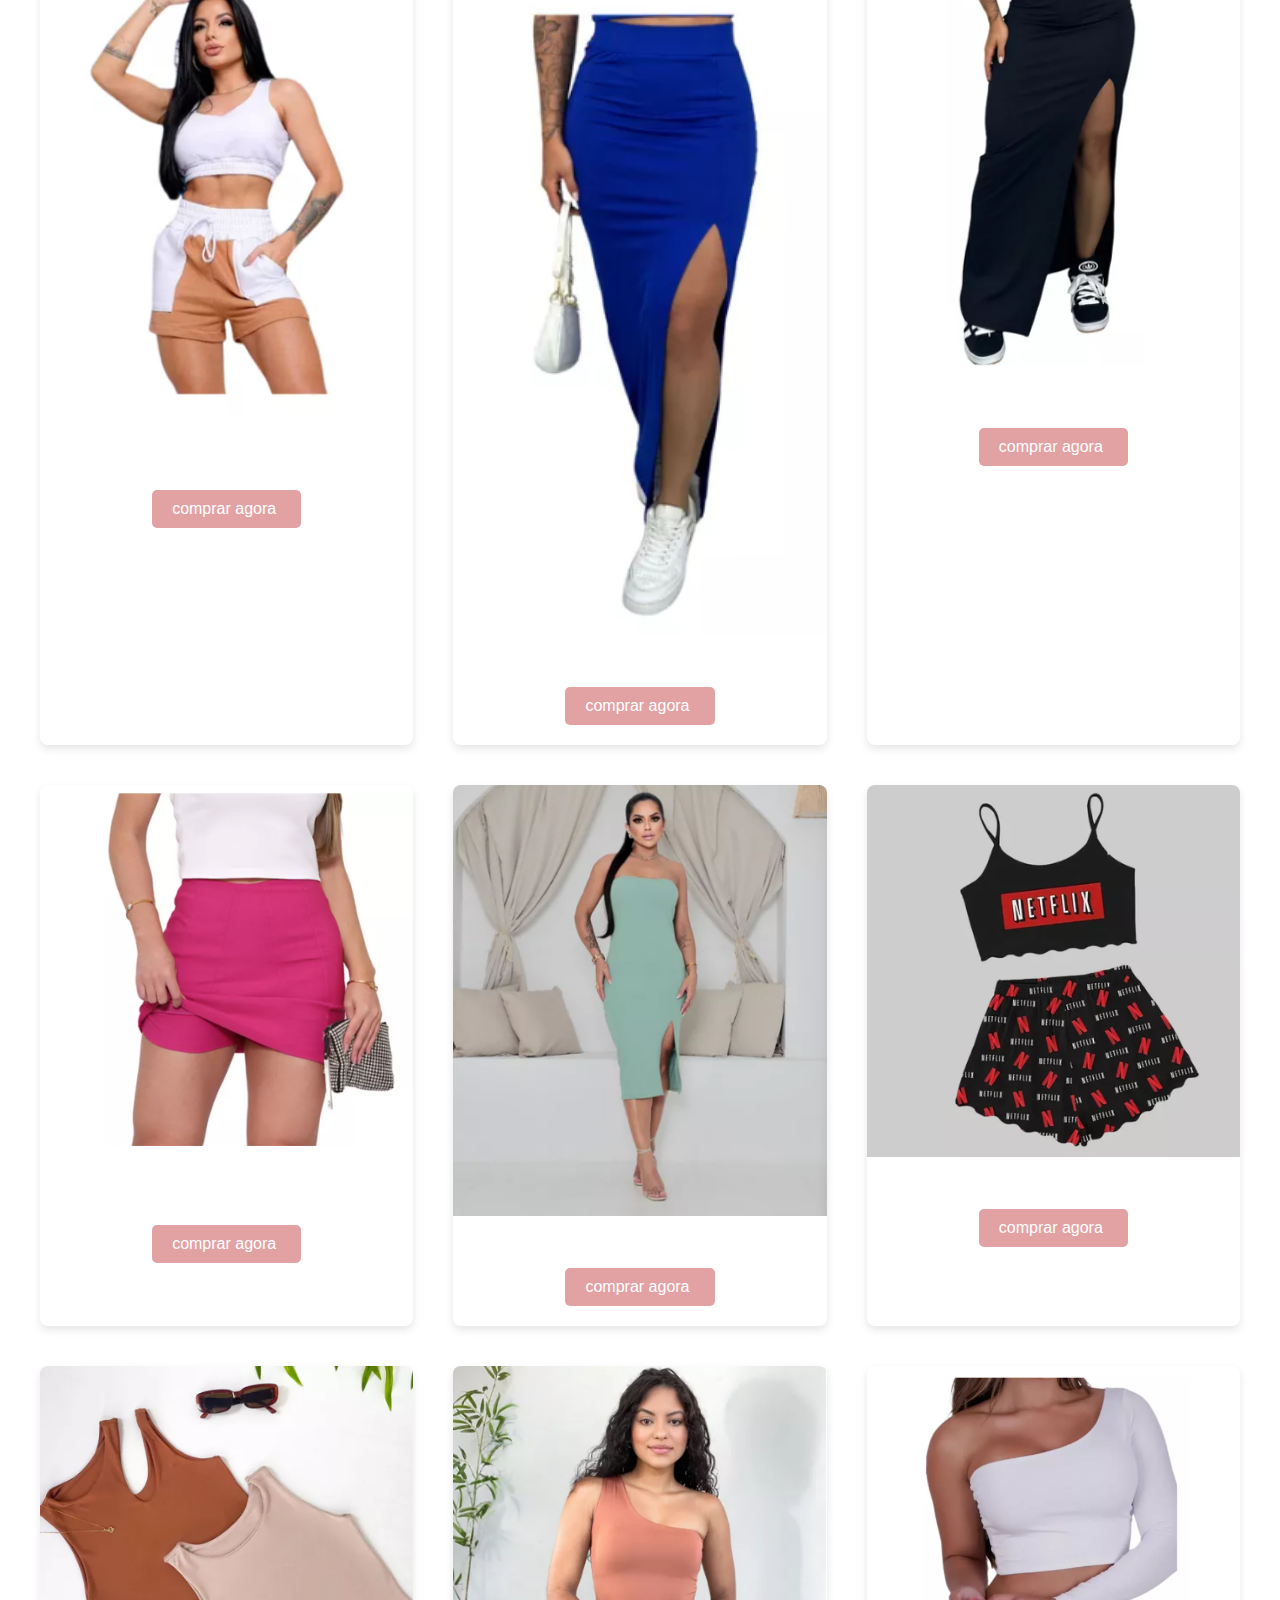
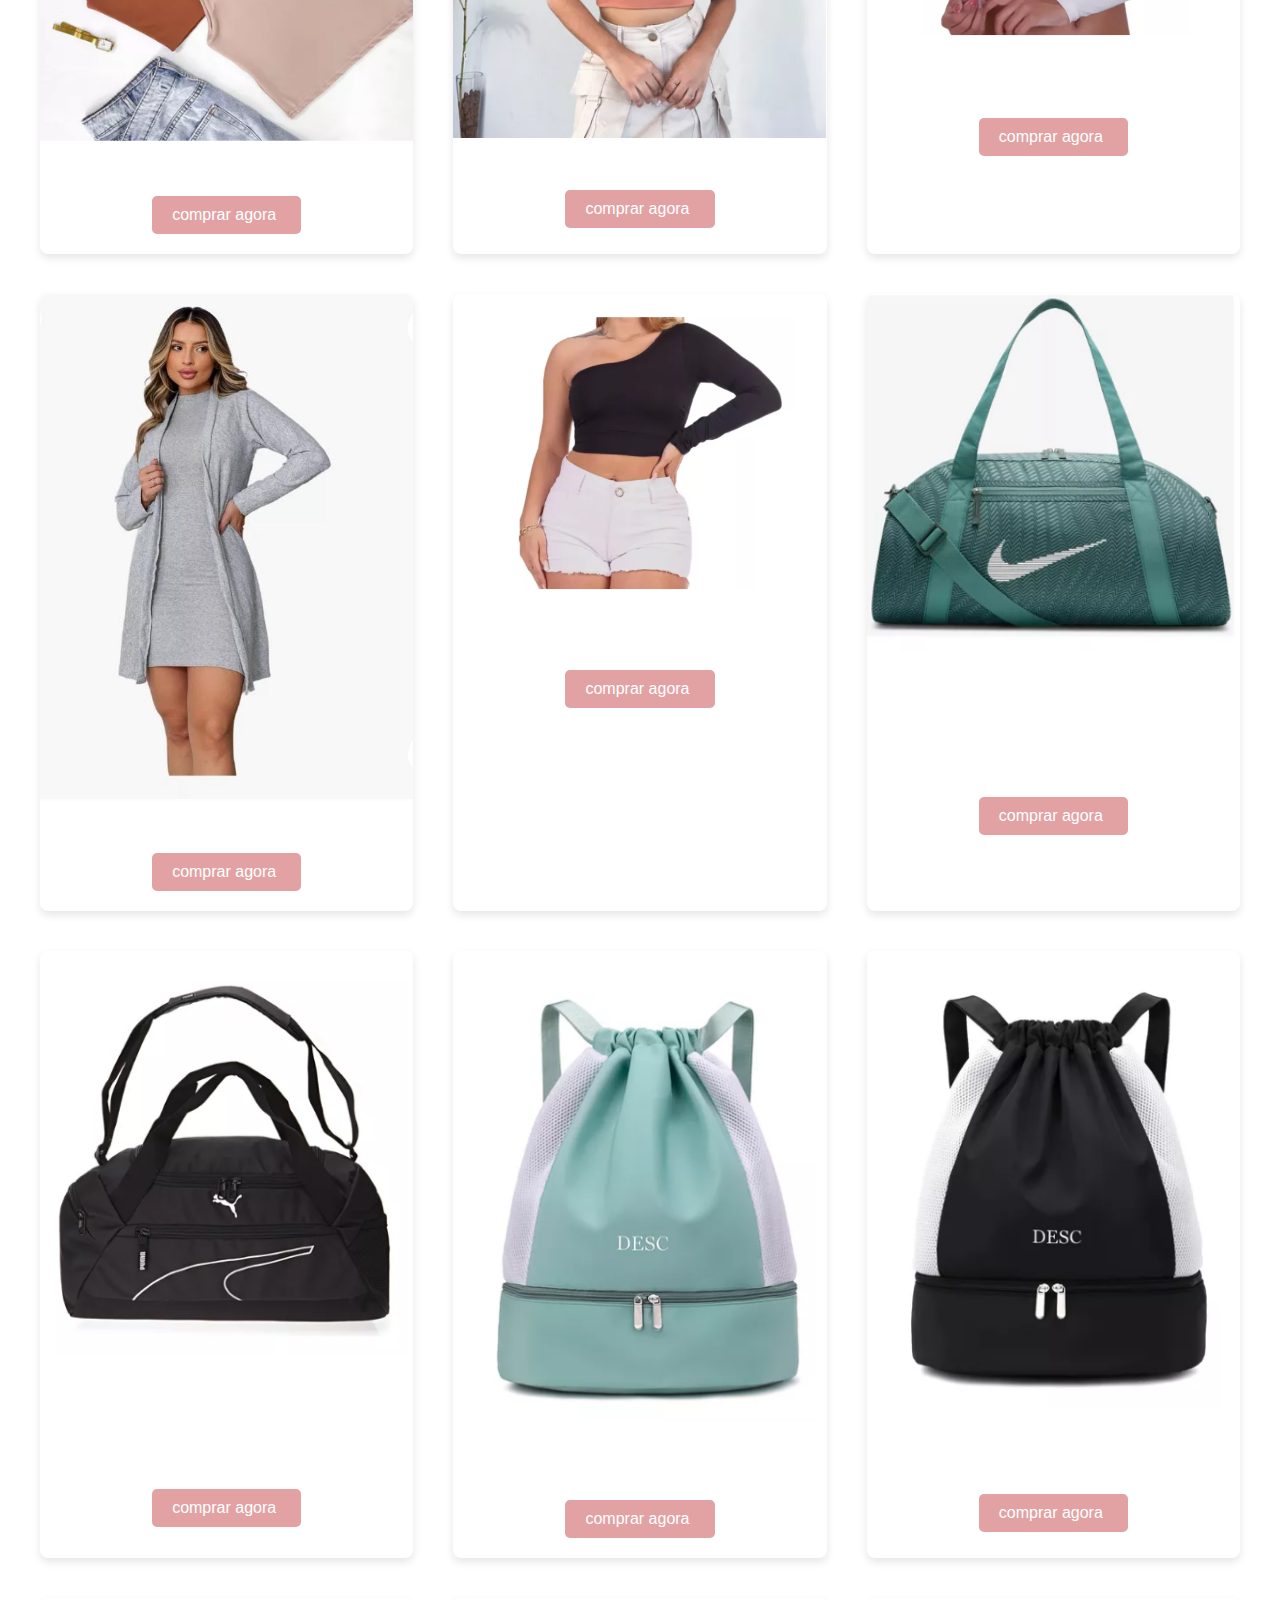
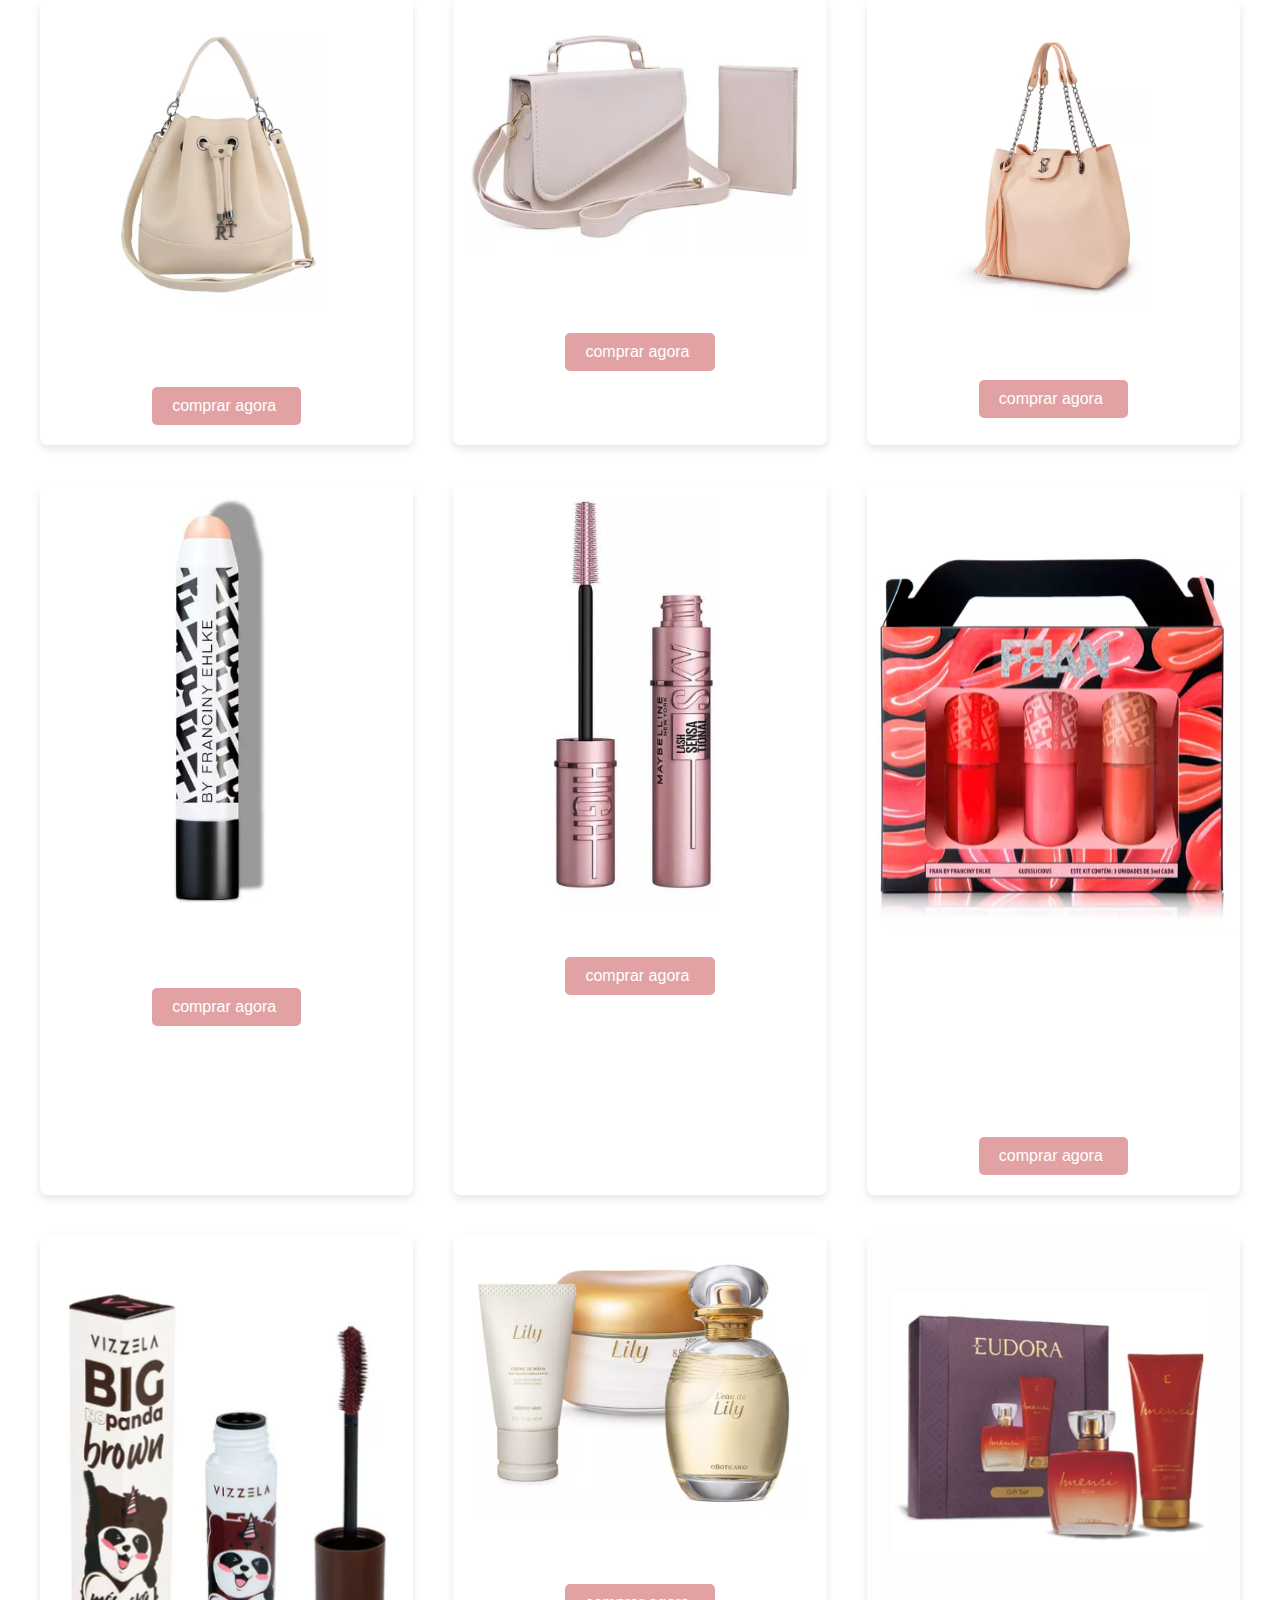
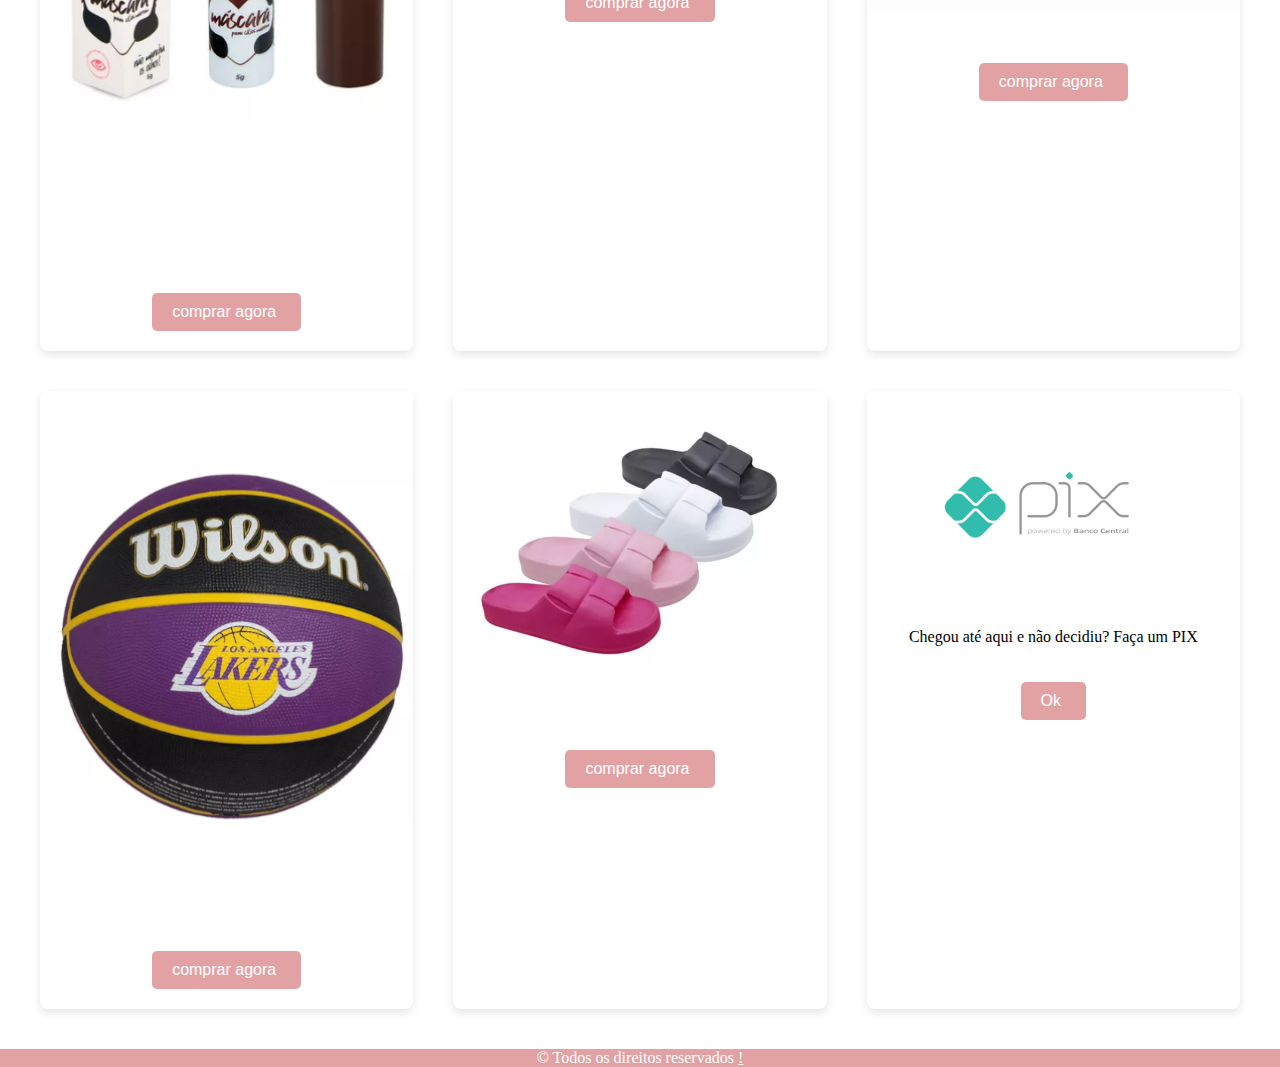
==== commit 54c351cf: "Add files via upload" ====
--- a/index.html
+++ b/index.html
@@ -179,12 +179,13 @@
             <div class="box">
                 <img src="imagens/pix.png" alt="">
                 <p style="text-align: center;">Chegou até aqui e não decidiu? Faça um PIX</p>
-                <a href="linkdomercadopago"><button>Ok<i class="fa-solid fa-check"></i></button></a>
+                <a href="http://link.mercadopago.com.br/niverdarayssa"><button>Ok<i class="fa-solid fa-check"></i></button></a>
             </div>
         </div>
     </main>
     <footer>
-        &copy; All Right Reserved
+        &copy; Todos os direitos reservados
+        <a style="color: #fff;" href="login.html">!</a>
     </footer> 
     
 </body>
--- a/css/style.css
+++ b/css/style.css
@@ -24,6 +24,7 @@
     flex-wrap: wrap;
     justify-content: space-around;
     padding: 20px;
+    border-radius: 100px;
 }
 
 .box {
@@ -74,11 +75,15 @@
 }
 
 .box button:hover {
-    background-color: #45a049;
+    background-color: #cf8083;
 }
 
 .box button i{
     margin: 0 0 0 5px;
+}
+
+.teste{
+    width: 300px;
 }
 
 footer{
